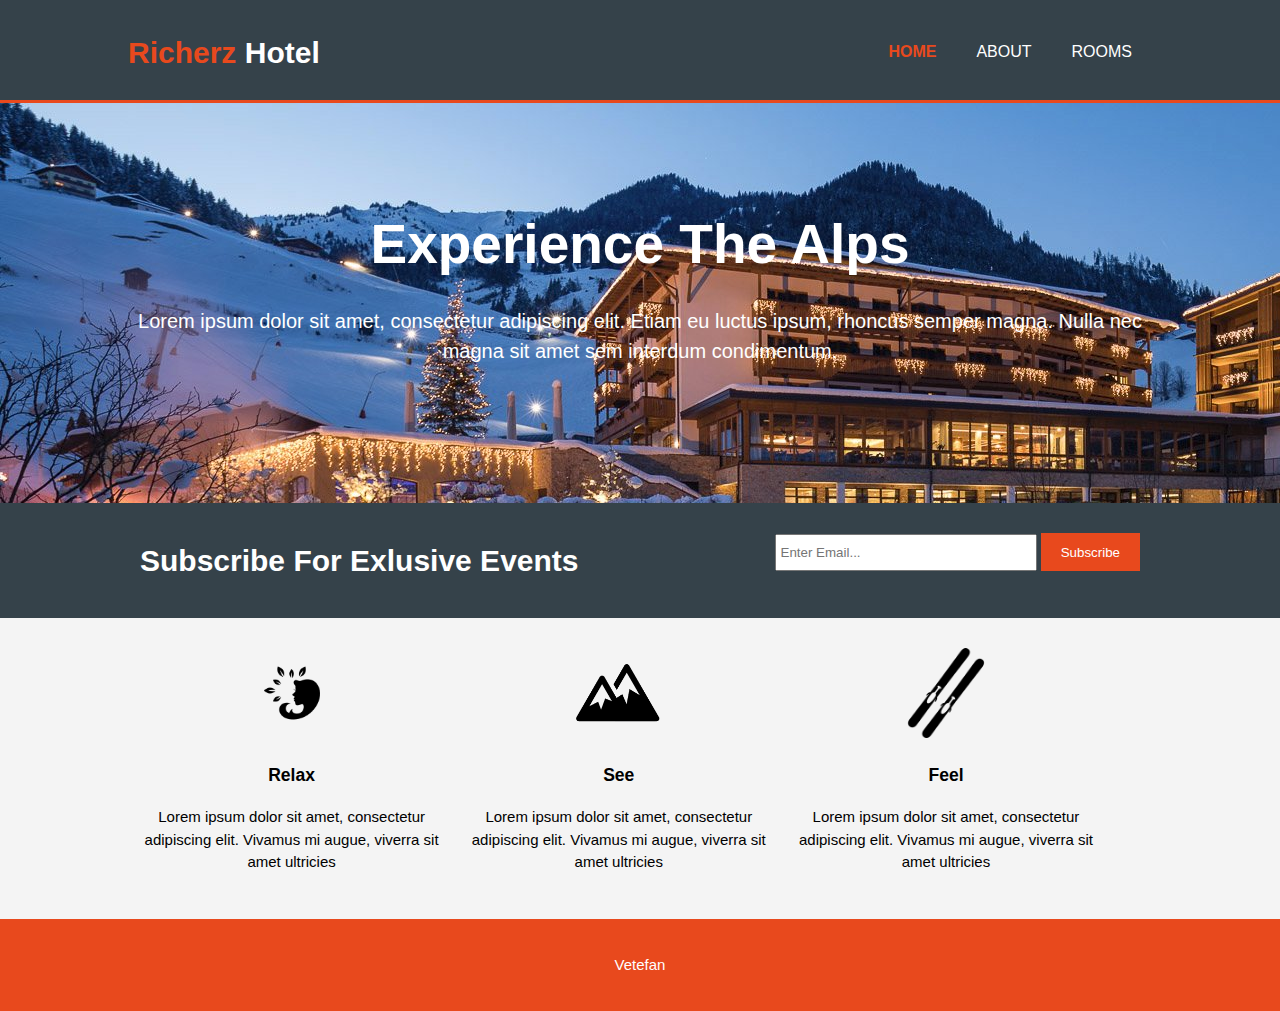
==== index.html @ b1f99782 "Alla mina hotellsidor" ====
<!DOCTYPE html>
<html>
  <head>
    <meta charset="utf-8">
    <title>Richerz Hotel</title>
    <link rel="stylesheet" href="./css/style.css">
  </head>
  <body>
    <header>
      <div class="container">
        <div id="branding">
          <h1><span class="highlight">Richerz</span> Hotel</h1>
        </div>
        <nav>
          <ul>
            <li class="current"><a href="index.html">Home</a></li>
            <li><a href="about.html">About</a></li>
            <li><a href="rooms.html">Rooms</a></li>
          </ul>
        </nav>
      </div>
    </header>

    <section id="showcase">
      <div class="container">
        <h1>Experience The Alps</h1>
        <p>Lorem ipsum dolor sit amet, consectetur adipiscing elit. Etiam eu luctus ipsum, rhoncus semper magna. Nulla nec magna sit amet sem interdum condimentum.</p>
      </div>
    </section>

    <section id="newsletter">
      <div class="container">
        <h1>Subscribe For Exlusive Events</h1>
        <form>
          <input type="email" placeholder="Enter Email...">
          <button type="submit" class="button_1">Subscribe</button>
        </form>
      </div>
    </section>

    <section id="boxes">
      <div class="container">
        <div class="box">
          <img src="img/spa.png">
          <h3>Relax</h3>
          <p>Lorem ipsum dolor sit amet, consectetur adipiscing elit. Vivamus mi augue, viverra sit amet ultricies</p>
        </div>
        <div class="box">
          <img src="img/Mountain.png">
          <h3>See</h3>
          <p>Lorem ipsum dolor sit amet, consectetur adipiscing elit. Vivamus mi augue, viverra sit amet ultricies</p>
        </div>
        <div class="box">
          <img src="img/39455-skiing-equipment.png">
          <h3>Feel</h3>
          <p>Lorem ipsum dolor sit amet, consectetur adipiscing elit. Vivamus mi augue, viverra sit amet ultricies</p>
        </div>
      </div>
    </section>

    <footer>
      <p>Vetefan</p>
    </footer>
  </body>
</html>
---- css/style.css ----
body{
  font: 15px/1.5 Arial, Helvetica,sans-serif;
  padding:0;
  margin:0;
  background-color:#f4f4f4;
}

/* Global */
.container{
  width:80%;
  margin:auto;
  overflow:hidden;
}

ul{
  margin:0;
  padding:0;
}

.button_1{
  height:38px;
  background:#e8491d;
  border:0;
  padding-left: 20px;
  padding-right:20px;
  color:#ffffff;
}

.dark{
  padding:15px;
  background:#35424a;
  color:#ffffff;
  margin-top:10px;
  margin-bottom:10px;
}

/* Header **/
header{
  background:#35424a;
  color:#ffffff;
  padding-top:30px;
  min-height:70px;
  border-bottom:#e8491d 3px solid;
}

header a{
  color:#ffffff;
  text-decoration:none;
  text-transform: uppercase;
  font-size:16px;
}

header li{
  float:left;
  display:inline;
  padding: 0 20px 0 20px;
}

header #branding{
  float:left;
}

header #branding h1{
  margin:0;
}

header nav{
  float:right;
  margin-top:10px;
}

header .highlight, header .current a{
  color:#e8491d;
  font-weight:bold;
}

header a:hover{
  color:#cccccc;
  font-weight:bold;
}

/* Showcase */
#showcase{
  min-height:400px;
  background:url('../img/aussenansicht-im-winter.jpg') no-repeat 0 -400px;
  text-align:center;
  color:#ffffff;
}

#showcase h1{
  margin-top:100px;
  font-size:55px;
  margin-bottom:10px;
}

#showcase p{
  font-size:20px;
}

/* Newsletter */
#newsletter{
  padding:15px;
  color:#ffffff;
  background:#35424a
}

#newsletter h1{
  float:left;
}

#newsletter form {
  float:right;
  margin-top:15px;
}

#newsletter input[type="email"]{
  padding:4px;
  height:25px;
  width:250px;
}

/* Boxes */
#boxes{
  margin-top:20px;
}

#boxes .box{
  float:left;
  text-align: center;
  width:30%;
  padding:10px;
}

#boxes .box img{
  width:90px;
}

/* Sidebar */
aside#sidebar{
  float:right;
  width:30%;
  margin-top:10px;
}

aside#sidebar .quote input, aside#sidebar .quote textarea{
  width:90%;
  padding:5px;
}

/* Main-col */
article#main-col{
  float:left;
  width:65%;
}

/* Services */
ul#services li{
  list-style: none;
  padding:20px;
  border: #cccccc solid 1px;
  margin-bottom:5px;
  background:#e6e6e6;
}

footer{
  padding:20px;
  margin-top:20px;
  color:#ffffff;
  background-color:#e8491d;
  text-align: center;
}

/* Media Queries */
@media(max-width: 768px){
  header #branding,
  header nav,
  header nav li,
  #newsletter h1,
  #newsletter form,
  #boxes .box,
  article#main-col,
    
  aside#sidebar{
    float:none;
    text-align:center;
    width:100%;
  }

  header{
    padding-bottom:20px;
  }
    
  #showcase{
  background:url('../img/aussenansicht-im-winter.jpg') no-repeat -425px -400px;
  }

  #showcase h1{
    margin-top:40px;
  }
  
  #newsletter button, .quote button{
    display:block;
    width: 100%;
  }

  #newsletter form input[type="email"], .quote input, .quote textarea{
    width: 100%;
    margin-bottom:5px;
    
  }
    
}
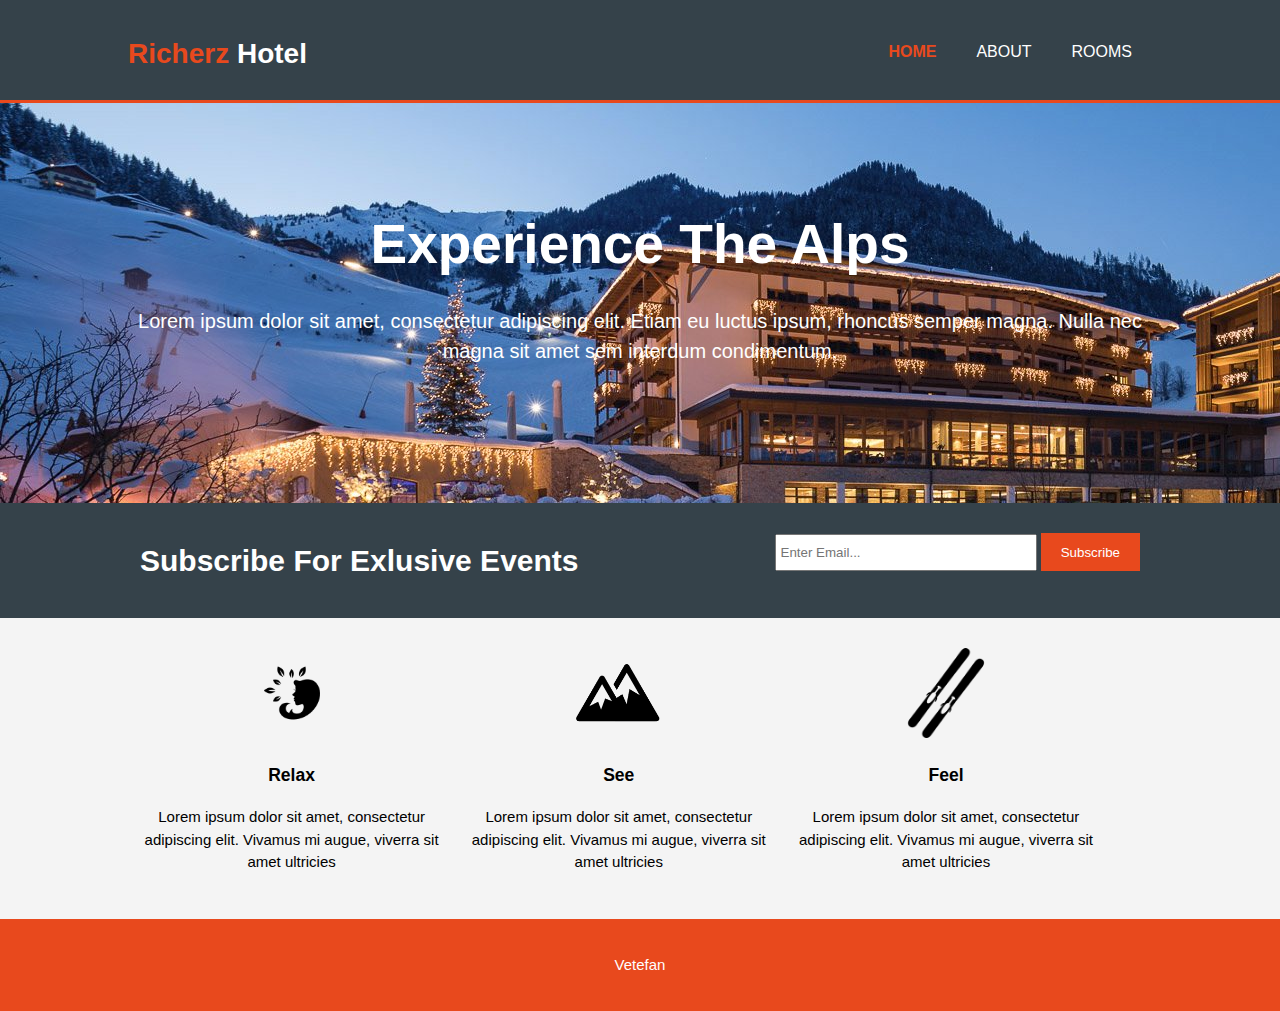
==== commit 94f08f49: "Logotyp klickbar google maps" ====
--- a/index.html
+++ b/index.html
@@ -2,6 +2,7 @@
 <html>
   <head>
     <meta charset="utf-8">
+    <meta name="viewport" content="width=device-width, initial-scale=1.0">
     <title>Richerz Hotel</title>
     <link rel="stylesheet" href="./css/style.css">
   </head>
@@ -9,7 +10,9 @@
     <header>
       <div class="container">
         <div id="branding">
-          <h1><span class="highlight">Richerz</span> Hotel</h1>
+          <h1><a href="index.html">
+              <span class="highlight">Richerz</span> Hotel</h1>
+              </a>
         </div>
         <nav>
           <ul>
--- a/css/style.css
+++ b/css/style.css
@@ -64,6 +64,14 @@
   margin:0;
 }
 
+header #branding a{
+    color:#ffffff;
+    font-weight:bold;
+    font-size: 28px;
+    text-decoration: none;
+    text-transform: none;
+}
+
 header nav{
   float:right;
   margin-top:10px;
@@ -141,6 +149,8 @@
   width:30%;
   margin-top:10px;
 }
+
+
 
 aside#sidebar .quote input, aside#sidebar .quote textarea{
   width:90%;
@@ -171,7 +181,7 @@
 }
 
 /* Media Queries */
-@media(max-width: 768px){
+@media(max-width: 765px){
   header #branding,
   header nav,
   header nav li,
@@ -179,34 +189,35 @@
   #newsletter form,
   #boxes .box,
   article#main-col,
-    
-  aside#sidebar{
-    float:none;
-    text-align:center;
-    width:100%;
+  aside#sidebar,iframe{
+    float: none;
+    text-align: center;
+    width: 100%;
   }
 
   header{
-    padding-bottom:20px;
+    padding-bottom: 20px;
   }
     
   #showcase{
-  background:url('../img/aussenansicht-im-winter.jpg') no-repeat -425px -400px;
+  background: url('../img/aussenansicht-im-winter.jpg') no-repeat -425px -400px;
   }
 
   #showcase h1{
-    margin-top:40px;
+    margin-top: 40px;
   }
   
   #newsletter button, .quote button{
-    display:block;
+    display: block;
     width: 100%;
   }
 
   #newsletter form input[type="email"], .quote input, .quote textarea{
     width: 100%;
-    margin-bottom:5px;
-    
-  }
-    
-}
+    margin-bottom: 5px;
+    
+  }
+    
+
+    
+}
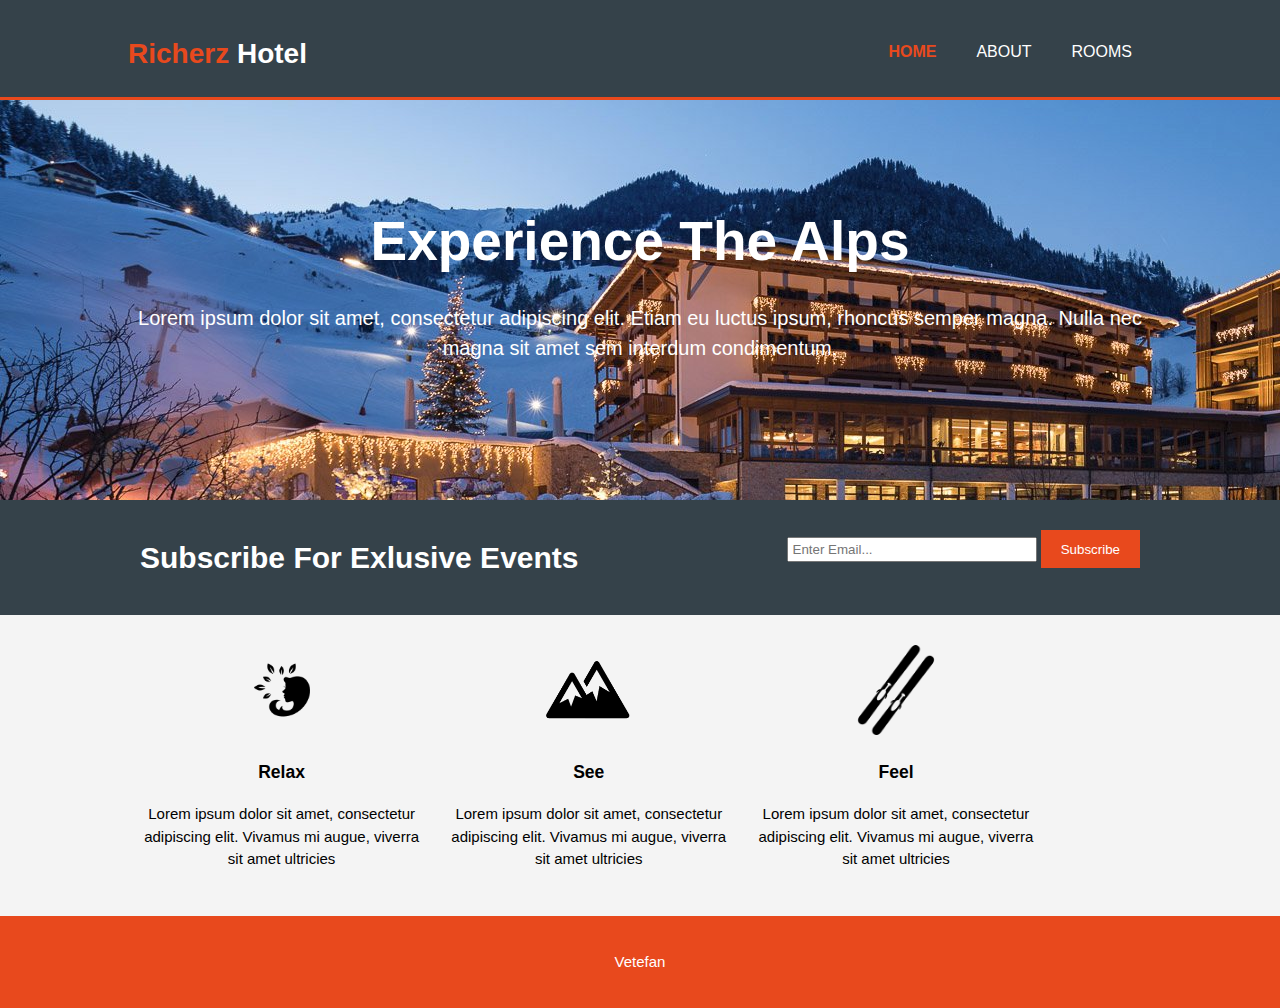
==== commit d3060729: "script update" ====
--- a/index.html
+++ b/index.html
@@ -1,68 +1,72 @@
 <!DOCTYPE html>
 <html>
-  <head>
-    <meta charset="utf-8">
-    <meta name="viewport" content="width=device-width, initial-scale=1.0">
-    <title>Richerz Hotel</title>
-    <link rel="stylesheet" href="./css/style.css">
-  </head>
-  <body>
-    <header>
-      <div class="container">
-        <div id="branding">
-          <h1><a href="index.html">
-              <span class="highlight">Richerz</span> Hotel</h1>
-              </a>
-        </div>
-        <nav>
-          <ul>
-            <li class="current"><a href="index.html">Home</a></li>
-            <li><a href="about.html">About</a></li>
-            <li><a href="rooms.html">Rooms</a></li>
-          </ul>
-        </nav>
-      </div>
-    </header>
+    <head>
+        <meta charset="utf-8">
+        <meta name="viewport" content="width=device-width, initial-scale=1.0">
+        <title>Richerz Hotel</title>
+        <link rel="stylesheet" href="./css/style.css">
+        <link rel="shortcut icon" href="img/Mountain2.png" type="image/x-icon">
+    </head>
+    <body>
+        <header>
+            <div class="container">
+                <div id="branding">
+                    <h1>
+                        <a href="index.html">
+                            <span class="highlight">Richerz</span> Hotel
+                        </a>
+                    </h1>
 
-    <section id="showcase">
-      <div class="container">
-        <h1>Experience The Alps</h1>
-        <p>Lorem ipsum dolor sit amet, consectetur adipiscing elit. Etiam eu luctus ipsum, rhoncus semper magna. Nulla nec magna sit amet sem interdum condimentum.</p>
-      </div>
-    </section>
+                </div>
+                <nav>
+                    <ul>
+                        <li class="current"><a href="index.html">Home</a></li>
+                        <li><a href="about.html">About</a></li>
+                        <li><a href="rooms.html">Rooms</a></li>
+                    </ul>
+                </nav>
+            </div>
+        </header>
 
-    <section id="newsletter">
-      <div class="container">
-        <h1>Subscribe For Exlusive Events</h1>
-        <form>
-          <input type="email" placeholder="Enter Email...">
-          <button type="submit" class="button_1">Subscribe</button>
-        </form>
-      </div>
-    </section>
+        <section id="showcase">
+            <div class="container">
+                <h1>Experience The Alps</h1>
+                <p>Lorem ipsum dolor sit amet, consectetur adipiscing elit. Etiam eu luctus ipsum, rhoncus semper magna. Nulla nec magna sit amet sem interdum condimentum.</p>
+            </div>
+        </section>
 
-    <section id="boxes">
-      <div class="container">
-        <div class="box">
-          <img src="img/spa.png">
-          <h3>Relax</h3>
-          <p>Lorem ipsum dolor sit amet, consectetur adipiscing elit. Vivamus mi augue, viverra sit amet ultricies</p>
-        </div>
-        <div class="box">
-          <img src="img/Mountain.png">
-          <h3>See</h3>
-          <p>Lorem ipsum dolor sit amet, consectetur adipiscing elit. Vivamus mi augue, viverra sit amet ultricies</p>
-        </div>
-        <div class="box">
-          <img src="img/39455-skiing-equipment.png">
-          <h3>Feel</h3>
-          <p>Lorem ipsum dolor sit amet, consectetur adipiscing elit. Vivamus mi augue, viverra sit amet ultricies</p>
-        </div>
-      </div>
-    </section>
+        <section id="newsletter">
+            <div class="container">
+                <h1>Subscribe For Exlusive Events</h1>
+                <form>
+                    <input type="email" placeholder="Enter Email...">
+                    <button type="submit" class="button_1">Subscribe</button>
+                </form>
+            </div>
+        </section>
 
-    <footer>
-      <p>Vetefan</p>
-    </footer>
-  </body>
+        <section id="boxes">
+            <div class="container">
+                <div class="box">
+                    <img src="img/spa.png" alt="spa">
+                    <h3>Relax</h3>
+                    <p>Lorem ipsum dolor sit amet, consectetur adipiscing elit. Vivamus mi augue, viverra sit amet ultricies</p>
+                </div>
+                <div class="box">
+                    <img src="img/Mountain.png" alt="Mountain">
+                    <h3>See</h3>
+                    <p>Lorem ipsum dolor sit amet, consectetur adipiscing elit. Vivamus mi augue, viverra sit amet ultricies</p>
+                </div>
+                <div class="box">
+                    <img src="img/39455-skiing-equipment.png" alt="ski">
+                    <h3>Feel</h3>
+                    <p>Lorem ipsum dolor sit amet, consectetur adipiscing elit. Vivamus mi augue, viverra sit amet ultricies</p>
+                </div>
+            </div>
+        </section>
+
+        <footer>
+            <p>Vetefan</p>
+        </footer>
+    </body>
 </html>
--- a/css/style.css
+++ b/css/style.css
@@ -1,67 +1,67 @@
 body{
-  font: 15px/1.5 Arial, Helvetica,sans-serif;
-  padding:0;
-  margin:0;
-  background-color:#f4f4f4;
+    font: 15px/1.5 Arial, Helvetica,sans-serif;
+    padding:0;
+    margin:0;
+    background-color:#f4f4f4;
 }
 
 /* Global */
 .container{
-  width:80%;
-  margin:auto;
-  overflow:hidden;
+    width:80%;
+    margin:auto;
+    overflow:hidden;
 }
 
 ul{
-  margin:0;
-  padding:0;
+    margin:0;
+    padding:0;
 }
 
 .button_1{
-  height:38px;
-  background:#e8491d;
-  border:0;
-  padding-left: 20px;
-  padding-right:20px;
-  color:#ffffff;
+    height:38px;
+    background:#e8491d;
+    border:0;
+    padding-left: 20px;
+    padding-right:20px;
+    color:#ffffff;
 }
 
 .dark{
-  padding:15px;
-  background:#35424a;
-  color:#ffffff;
-  margin-top:10px;
-  margin-bottom:10px;
+    padding:15px;
+    background:#35424a;
+    color:#ffffff;
+    margin-top:10px;
+    margin-bottom:10px;
 }
 
 /* Header **/
 header{
-  background:#35424a;
-  color:#ffffff;
-  padding-top:30px;
-  min-height:70px;
-  border-bottom:#e8491d 3px solid;
+    background:#35424a;
+    color:#ffffff;
+    padding-top:30px;
+    min-height:100px;
+    border-bottom:#e8491d 3px solid;
 }
 
 header a{
-  color:#ffffff;
-  text-decoration:none;
-  text-transform: uppercase;
-  font-size:16px;
+    color:#ffffff;
+    text-decoration:none;
+    text-transform: uppercase;
+    font-size:16px;
 }
 
 header li{
-  float:left;
-  display:inline;
-  padding: 0 20px 0 20px;
+    float:left;
+    display:inline;
+    padding: 0 20px 0 20px;
 }
 
 header #branding{
-  float:left;
+    float:left;
 }
 
 header #branding h1{
-  margin:0;
+    margin:0;
 }
 
 header #branding a{
@@ -73,151 +73,228 @@
 }
 
 header nav{
-  float:right;
-  margin-top:10px;
+    float:right;
+    margin-top:10px;
 }
 
 header .highlight, header .current a{
-  color:#e8491d;
-  font-weight:bold;
+    color:#e8491d;
+    font-weight:bold;
 }
 
 header a:hover{
-  color:#cccccc;
-  font-weight:bold;
+    color:#cccccc;
+    font-weight:bold;
 }
 
 /* Showcase */
 #showcase{
-  min-height:400px;
-  background:url('../img/aussenansicht-im-winter.jpg') no-repeat 0 -400px;
-  text-align:center;
-  color:#ffffff;
+    min-height:400px;
+    background:url('../img/aussenansicht-im-winter.jpg') no-repeat 0 -400px;
+    text-align:center;
+    color:#ffffff;
 }
 
 #showcase h1{
-  margin-top:100px;
-  font-size:55px;
-  margin-bottom:10px;
+    margin-top:100px;
+    font-size:55px;
+    margin-bottom:10px;
 }
 
 #showcase p{
-  font-size:20px;
+    font-size:20px;
 }
 
 /* Newsletter */
 #newsletter{
-  padding:15px;
-  color:#ffffff;
-  background:#35424a
+    padding:15px;
+    color:#ffffff;
+    background:#35424a
 }
 
 #newsletter h1{
-  float:left;
+    float:left;
 }
 
 #newsletter form {
-  float:right;
-  margin-top:15px;
+    float:right;
+    margin-top:15px;
 }
 
 #newsletter input[type="email"]{
-  padding:4px;
-  height:25px;
-  width:250px;
+    padding:4px;
+    height:25px;
+    width:250px;
 }
 
 /* Boxes */
 #boxes{
-  margin-top:20px;
+    margin-top:20px;
 }
 
 #boxes .box{
-  float:left;
-  text-align: center;
-  width:30%;
-  padding:10px;
+    float:left;
+    text-align: center;
+    width:30%;
+    padding:10px;
 }
 
 #boxes .box img{
-  width:90px;
+    width:90px;
 }
 
 /* Sidebar */
 aside#sidebar{
-  float:right;
-  width:30%;
-  margin-top:10px;
+    float:right;
+    width:30%;
+    margin-top:10px;
 }
 
 
 
 aside#sidebar .quote input, aside#sidebar .quote textarea{
-  width:90%;
-  padding:5px;
+    width:90%;
+    padding:5px;
 }
 
 /* Main-col */
 article#main-col{
-  float:left;
-  width:65%;
+    float:left;
+    width:65%;
 }
 
 /* Services */
 ul#services li{
-  list-style: none;
-  padding:20px;
-  border: #cccccc solid 1px;
-  margin-bottom:5px;
-  background:#e6e6e6;
+    list-style: none;
+    padding:20px;
+    border: #e8491d solid 1px;
+    margin-bottom:5px;
+    background:#35424a;
+    text-decoration-color: white;
+
 }
 
 footer{
-  padding:20px;
-  margin-top:20px;
-  color:#ffffff;
-  background-color:#e8491d;
-  text-align: center;
+    padding:20px;
+    margin-top:20px;
+    color:#ffffff;
+    background-color:#e8491d;
+    text-align: center;
+}
+
+/*Slider*/
+* {box-sizing:border-box}
+
+/* Slideshow container */
+.slideshow-container {
+    max-width: 1000px;
+    position: relative;
+    margin: auto;
+}
+
+.mySlides {
+    display: none;
+}
+
+/* Next & previous buttons */
+.prev, .next {
+    cursor: pointer;
+    position: absolute;
+    top: 50%;
+    width: auto;
+    margin-top: -22px;
+    padding: 16px;
+    color: white;
+    font-weight: bold;
+    font-size: 18px;
+    transition: 0.6s ease;
+    border-radius: 0 3px 3px 0;
+}
+
+/* Position the "next button" to the right */
+.next {
+    right: 0;
+    border-radius: 3px 0 0 3px;
+}
+
+/* On hover, add a black background color with a little bit see-through */
+.prev:hover, .next:hover {
+    background-color: rgba(0,0,0,0.8);
+}
+
+
+/* The dots/bullets/indicators */
+.dot {
+    cursor:pointer;
+    height: 13px;
+    width: 13px;
+    margin: 0 2px;
+    background-color: #bbb;
+    border-radius: 50%;
+    display: inline-block;
+    transition: background-color 0.6s ease;
+}
+
+.active, .dot:hover {
+    background-color: #717171;
+}
+
+/* Fading animation */
+.fade {
+    -webkit-animation-name: fade;
+    -webkit-animation-duration: 1.5s;
+    animation-name: fade;
+    animation-duration: 1.5s;
+}
+
+@-webkit-keyframes fade {
+    from {opacity: .4} 
+    to {opacity: 1}
+}
+
+@keyframes fade {
+    from {opacity: .4} 
+    to {opacity: 1}
 }
 
 /* Media Queries */
 @media(max-width: 765px){
-  header #branding,
-  header nav,
-  header nav li,
-  #newsletter h1,
-  #newsletter form,
-  #boxes .box,
-  article#main-col,
-  aside#sidebar,iframe{
-    float: none;
-    text-align: center;
-    width: 100%;
-  }
-
-  header{
-    padding-bottom: 20px;
-  }
-    
-  #showcase{
-  background: url('../img/aussenansicht-im-winter.jpg') no-repeat -425px -400px;
-  }
-
-  #showcase h1{
-    margin-top: 40px;
-  }
-  
-  #newsletter button, .quote button{
-    display: block;
-    width: 100%;
-  }
-
-  #newsletter form input[type="email"], .quote input, .quote textarea{
-    width: 100%;
-    margin-bottom: 5px;
-    
-  }
-    
-
-    
-}
+    header #branding,
+    header nav,
+    header nav li,
+    #newsletter h1,
+    #newsletter form,
+    #boxes .box,
+    article#main-col,
+    aside#sidebar,iframe{
+        float: none;
+        text-align: center;
+        width: 100%;
+    }
+
+    header{
+        padding-bottom: 20px;
+    }
+
+    #showcase{
+        background: url('../img/aussenansicht-im-winter.jpg') no-repeat -425px -400px;
+    }
+
+    #showcase h1{
+        margin-top: 40px;
+    }
+
+    #newsletter button, .quote button{
+        display: block;
+        width: 100%;
+    }
+
+    #newsletter form input[type="email"], .quote input, .quote textarea{
+        width: 100%;
+        margin-bottom: 5px;
+
+    }
+
+
+
+}
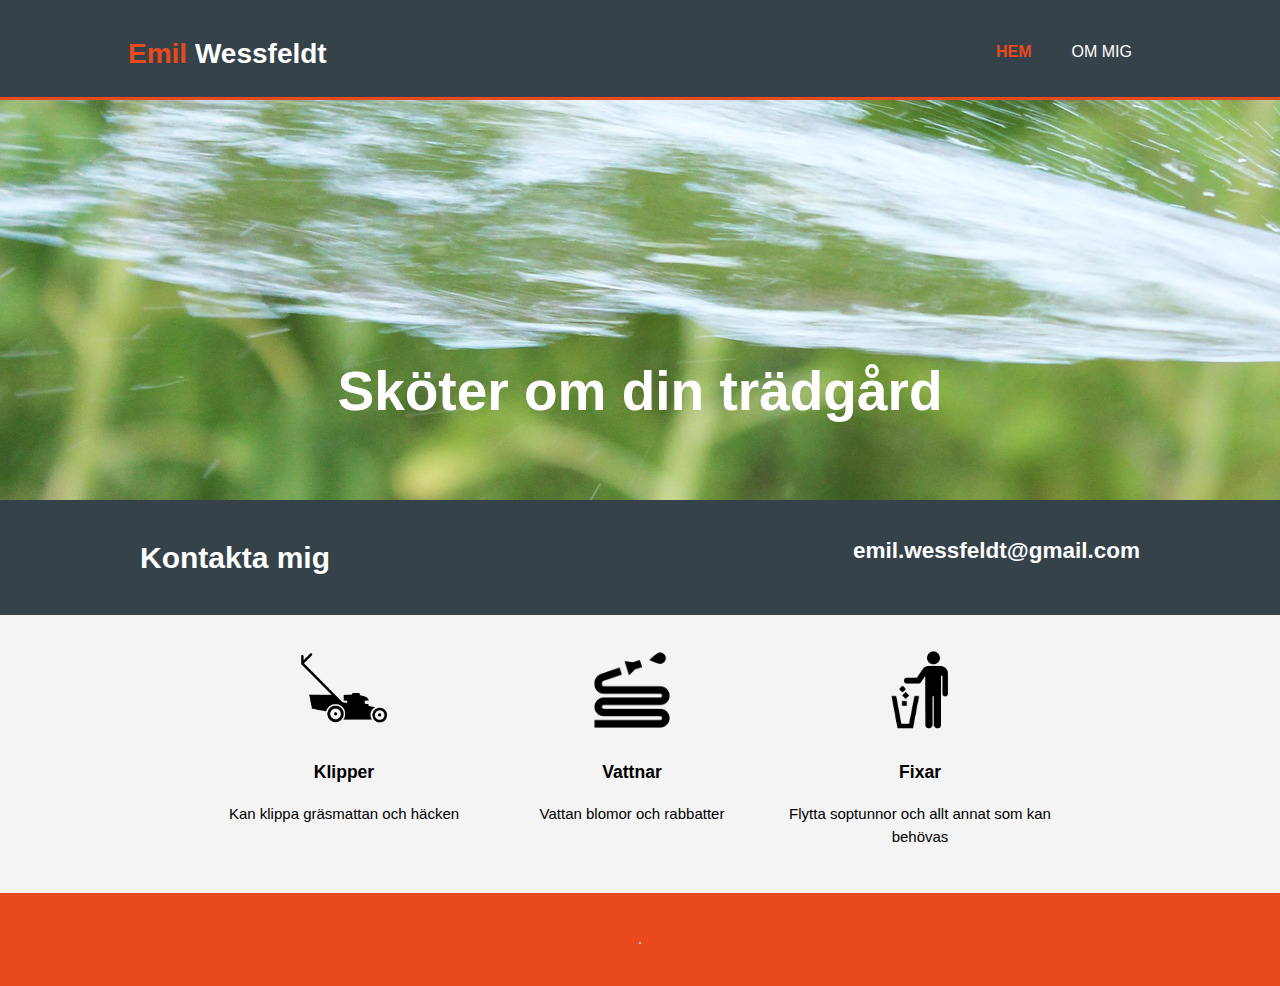
==== commit 37bd0447: "script update" ====
--- a/index.html
+++ b/index.html
@@ -3,7 +3,7 @@
     <head>
         <meta charset="utf-8">
         <meta name="viewport" content="width=device-width, initial-scale=1.0">
-        <title>Richerz Hotel</title>
+        <title>Emil Wessfeldt</title>
         <link rel="stylesheet" href="./css/style.css">
         <link rel="shortcut icon" href="img/Mountain2.png" type="image/x-icon">
     </head>
@@ -13,16 +13,16 @@
                 <div id="branding">
                     <h1>
                         <a href="index.html">
-                            <span class="highlight">Richerz</span> Hotel
+                            <span class="highlight">Emil</span> Wessfeldt
                         </a>
                     </h1>
 
                 </div>
                 <nav>
                     <ul>
-                        <li class="current"><a href="index.html">Home</a></li>
-                        <li><a href="about.html">About</a></li>
-                        <li><a href="rooms.html">Rooms</a></li>
+                        <li class="current"><a href="index.html">Hem</a></li>
+                        <li><a href="about.html">Om Mig</a></li>
+                        
                     </ul>
                 </nav>
             </div>
@@ -30,43 +30,40 @@
 
         <section id="showcase">
             <div class="container">
-                <h1>Experience The Alps</h1>
-                <p>Lorem ipsum dolor sit amet, consectetur adipiscing elit. Etiam eu luctus ipsum, rhoncus semper magna. Nulla nec magna sit amet sem interdum condimentum.</p>
+                <h1>Sköter om din trädgård</h1>
+                <p></p>
             </div>
         </section>
 
         <section id="newsletter">
             <div class="container">
-                <h1>Subscribe For Exlusive Events</h1>
-                <form>
-                    <input type="email" placeholder="Enter Email...">
-                    <button type="submit" class="button_1">Subscribe</button>
-                </form>
+                <h1>Kontakta mig</h1>
+                <h2>emil.wessfeldt@gmail.com</h2>
             </div>
         </section>
 
         <section id="boxes">
             <div class="container">
                 <div class="box">
-                    <img src="img/spa.png" alt="spa">
-                    <h3>Relax</h3>
-                    <p>Lorem ipsum dolor sit amet, consectetur adipiscing elit. Vivamus mi augue, viverra sit amet ultricies</p>
+                    <img src="img/lawn-mower-icon-17.png" alt="spa">
+                    <h3>Klipper</h3>
+                    <p>Kan klippa gräsmattan och häcken</p>
                 </div>
                 <div class="box">
-                    <img src="img/Mountain.png" alt="Mountain">
-                    <h3>See</h3>
-                    <p>Lorem ipsum dolor sit amet, consectetur adipiscing elit. Vivamus mi augue, viverra sit amet ultricies</p>
+                    <img src="img/water_hose1600.png" alt="Mountain">
+                    <h3>Vattnar</h3>
+                    <p>Vattan blomor och rabbatter</p>
                 </div>
                 <div class="box">
-                    <img src="img/39455-skiing-equipment.png" alt="ski">
-                    <h3>Feel</h3>
-                    <p>Lorem ipsum dolor sit amet, consectetur adipiscing elit. Vivamus mi augue, viverra sit amet ultricies</p>
+                    <img src="img/trash_recycle_bin_garbage.png" alt="ski">
+                    <h3>Fixar</h3>
+                    <p>Flytta soptunnor och allt annat som kan behövas</p>
                 </div>
             </div>
         </section>
 
         <footer>
-            <p>Vetefan</p>
+            <p>.</p>
         </footer>
     </body>
 </html>
--- a/css/style.css
+++ b/css/style.css
@@ -90,13 +90,13 @@
 /* Showcase */
 #showcase{
     min-height:400px;
-    background:url('../img/aussenansicht-im-winter.jpg') no-repeat 0 -400px;
+    background:url('../img/U5fudJ7%20-%20Imgur.jpg') no-repeat 0 -500px;
     text-align:center;
     color:#ffffff;
 }
 
 #showcase h1{
-    margin-top:100px;
+    margin-top:250px;
     font-size:55px;
     margin-bottom:10px;
 }
@@ -116,9 +116,8 @@
     float:left;
 }
 
-#newsletter form {
+#newsletter h2 {
     float:right;
-    margin-top:15px;
 }
 
 #newsletter input[type="email"]{
@@ -130,6 +129,7 @@
 /* Boxes */
 #boxes{
     margin-top:20px;
+    margin-left: 80px;
 }
 
 #boxes .box{
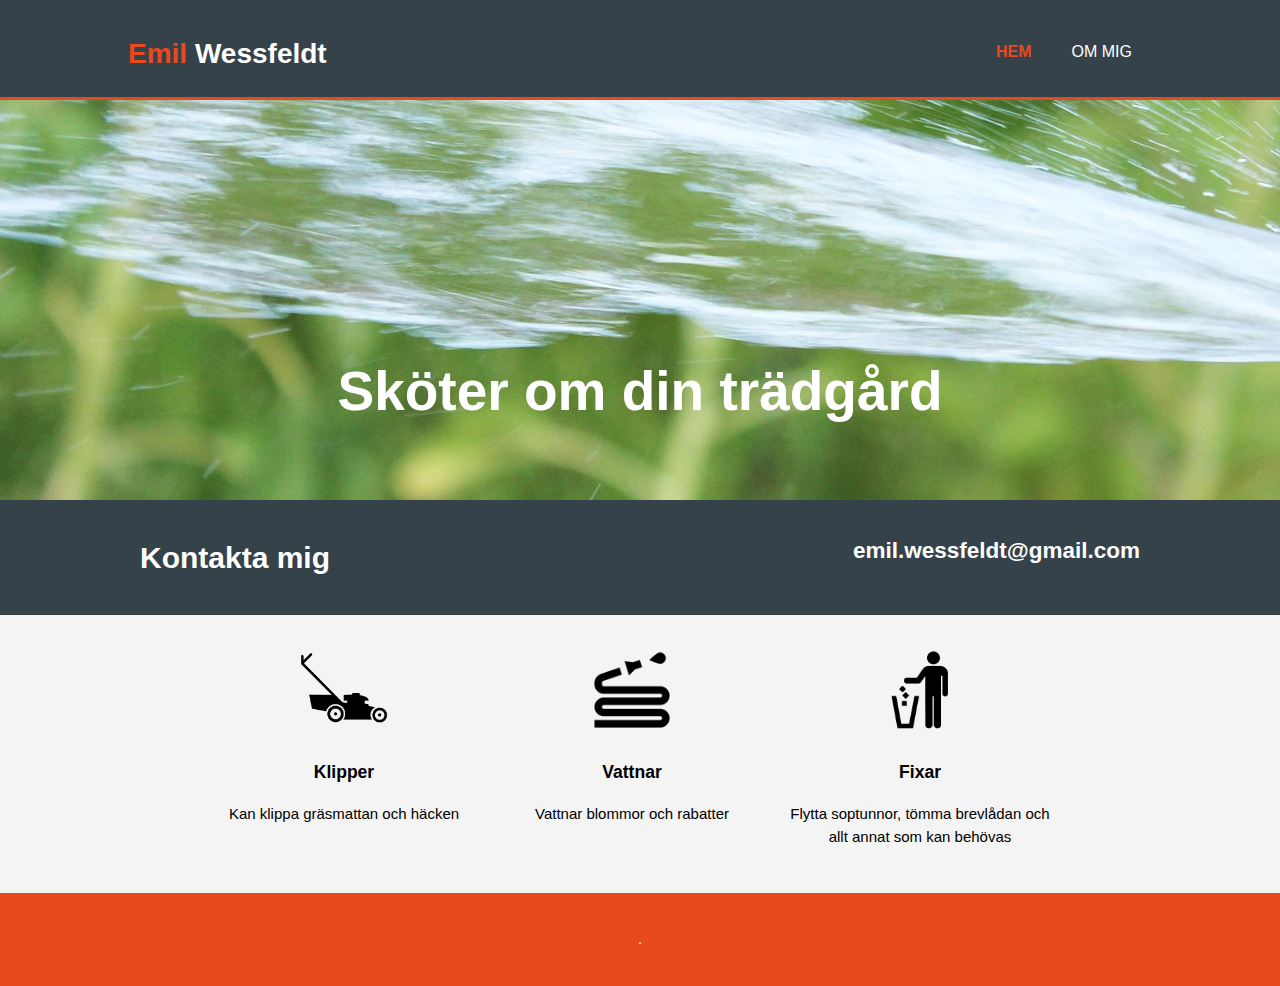
==== commit bc9c47ab: "script update" ====
--- a/index.html
+++ b/index.html
@@ -52,12 +52,12 @@
                 <div class="box">
                     <img src="img/water_hose1600.png" alt="Mountain">
                     <h3>Vattnar</h3>
-                    <p>Vattan blomor och rabbatter</p>
+                    <p>Vattnar blommor och rabatter</p>
                 </div>
                 <div class="box">
                     <img src="img/trash_recycle_bin_garbage.png" alt="ski">
                     <h3>Fixar</h3>
-                    <p>Flytta soptunnor och allt annat som kan behövas</p>
+                    <p>Flytta soptunnor, tömma brevlådan och allt annat som kan behövas</p>
                 </div>
             </div>
         </section>
--- a/css/style.css
+++ b/css/style.css
@@ -271,13 +271,18 @@
         text-align: center;
         width: 100%;
     }
+    
+    #boxes {
+        margin-left: 0px;
+        
+    }
 
     header{
         padding-bottom: 20px;
     }
 
     #showcase{
-        background: url('../img/aussenansicht-im-winter.jpg') no-repeat -425px -400px;
+        background: url('../img/U5fudJ7%20-%20Imgur.jpg') no-repeat -425px -400px;
     }
 
     #showcase h1{
